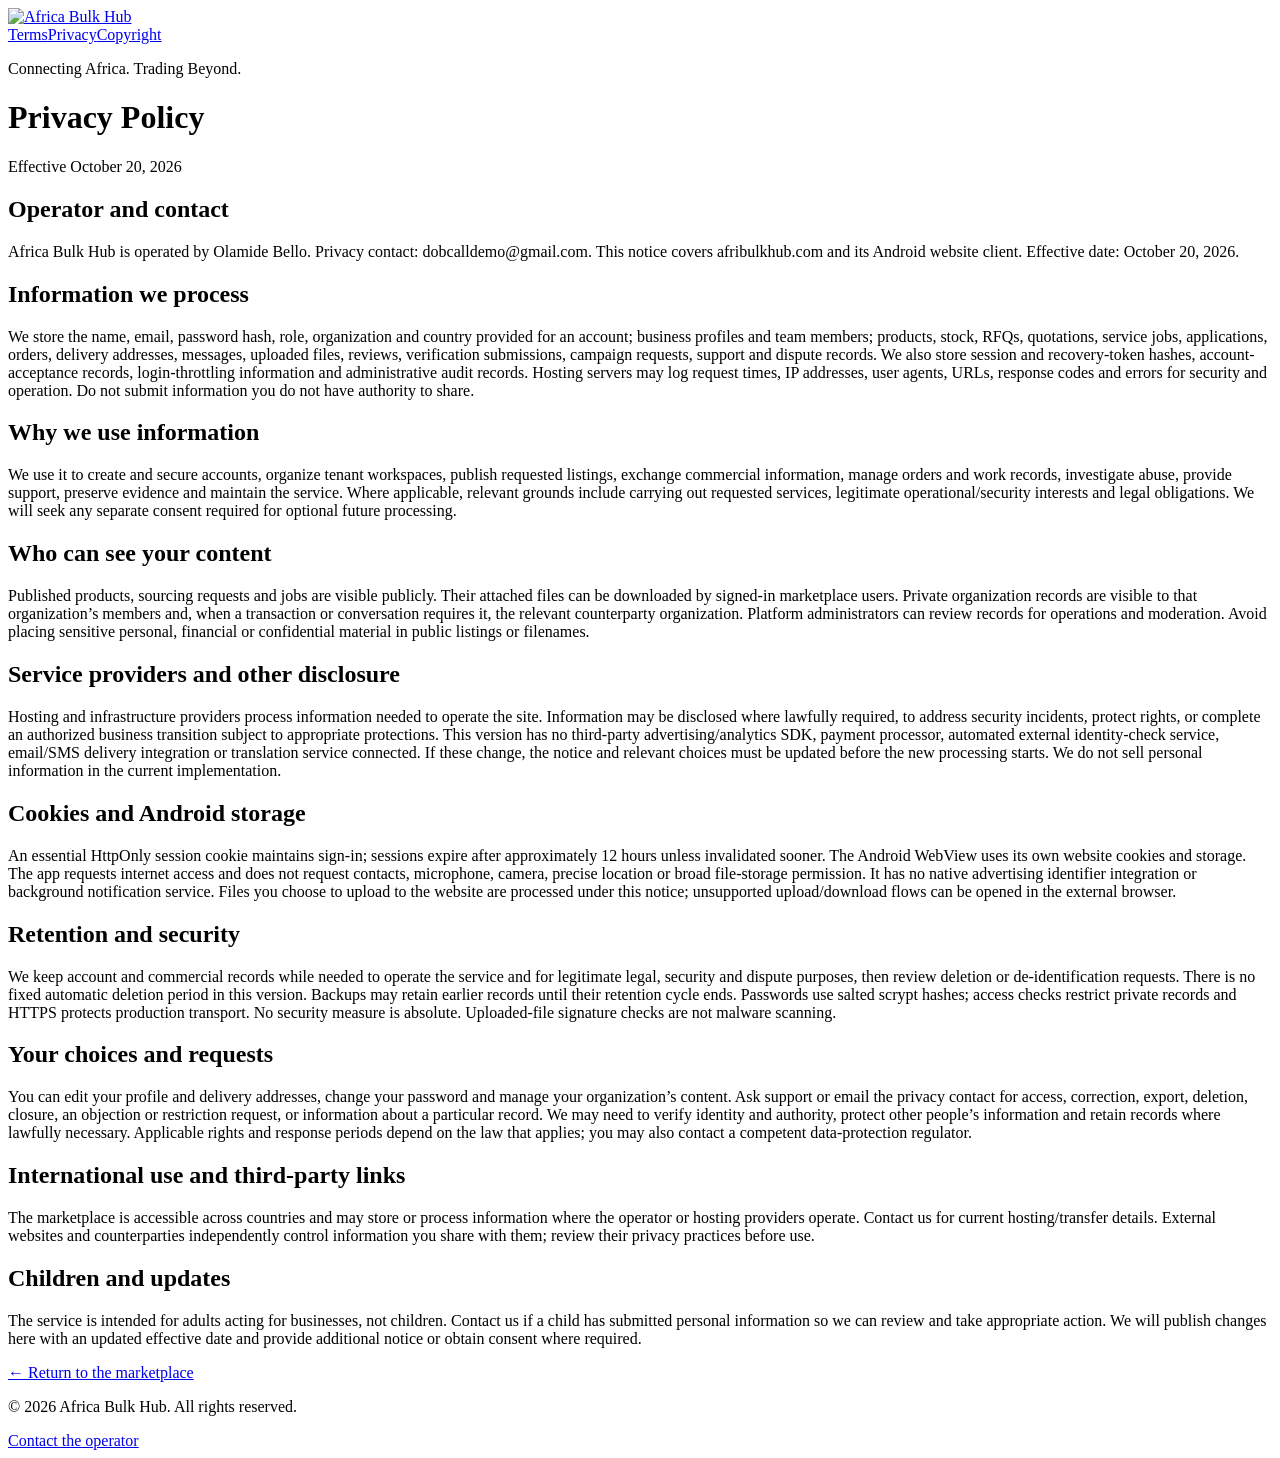
==== static/legal/privacy.html @ d403a62d "Brand Africa Bulk Hub; add legal consent, signed Android app and Olamidepanel pull deployment" ====
<!doctype html><html lang="en"><head><meta charset="utf-8"><meta name="viewport" content="width=device-width,initial-scale=1"><title>Privacy Policy | Africa Bulk Hub</title><link rel="icon" href="/brand/icon.png"><link rel="stylesheet" href="/style.css"></head><body><header><a class="brand" href="/"><img class="legal-logo" src="/brand/logo.png" alt="Africa Bulk Hub"></a><nav aria-label="Legal navigation"><a href="/terms">Terms</a><a href="/privacy">Privacy</a><a href="/copyright">Copyright</a></nav></header><main class="section legal-copy"><p class="eyebrow highlight">Connecting Africa. Trading Beyond.</p><h1>Privacy Policy</h1><p class="caption">Effective October 20, 2026</p><section><h2>Operator and contact</h2><p>Africa Bulk Hub is operated by Olamide Bello. Privacy contact: dobcalldemo@gmail.com. This notice covers afribulkhub.com and its Android website client. Effective date: October 20, 2026.</p></section><section><h2>Information we process</h2><p>We store the name, email, password hash, role, organization and country provided for an account; business profiles and team members; products, stock, RFQs, quotations, service jobs, applications, orders, delivery addresses, messages, uploaded files, reviews, verification submissions, campaign requests, support and dispute records. We also store session and recovery-token hashes, account-acceptance records, login-throttling information and administrative audit records. Hosting servers may log request times, IP addresses, user agents, URLs, response codes and errors for security and operation. Do not submit information you do not have authority to share.</p></section><section><h2>Why we use information</h2><p>We use it to create and secure accounts, organize tenant workspaces, publish requested listings, exchange commercial information, manage orders and work records, investigate abuse, provide support, preserve evidence and maintain the service. Where applicable, relevant grounds include carrying out requested services, legitimate operational/security interests and legal obligations. We will seek any separate consent required for optional future processing.</p></section><section><h2>Who can see your content</h2><p>Published products, sourcing requests and jobs are visible publicly. Their attached files can be downloaded by signed-in marketplace users. Private organization records are visible to that organization’s members and, when a transaction or conversation requires it, the relevant counterparty organization. Platform administrators can review records for operations and moderation. Avoid placing sensitive personal, financial or confidential material in public listings or filenames.</p></section><section><h2>Service providers and other disclosure</h2><p>Hosting and infrastructure providers process information needed to operate the site. Information may be disclosed where lawfully required, to address security incidents, protect rights, or complete an authorized business transition subject to appropriate protections. This version has no third-party advertising/analytics SDK, payment processor, automated external identity-check service, email/SMS delivery integration or translation service connected. If these change, the notice and relevant choices must be updated before the new processing starts. We do not sell personal information in the current implementation.</p></section><section><h2>Cookies and Android storage</h2><p>An essential HttpOnly session cookie maintains sign-in; sessions expire after approximately 12 hours unless invalidated sooner. The Android WebView uses its own website cookies and storage. The app requests internet access and does not request contacts, microphone, camera, precise location or broad file-storage permission. It has no native advertising identifier integration or background notification service. Files you choose to upload to the website are processed under this notice; unsupported upload/download flows can be opened in the external browser.</p></section><section><h2>Retention and security</h2><p>We keep account and commercial records while needed to operate the service and for legitimate legal, security and dispute purposes, then review deletion or de-identification requests. There is no fixed automatic deletion period in this version. Backups may retain earlier records until their retention cycle ends. Passwords use salted scrypt hashes; access checks restrict private records and HTTPS protects production transport. No security measure is absolute. Uploaded-file signature checks are not malware scanning.</p></section><section><h2>Your choices and requests</h2><p>You can edit your profile and delivery addresses, change your password and manage your organization’s content. Ask support or email the privacy contact for access, correction, export, deletion, closure, an objection or restriction request, or information about a particular record. We may need to verify identity and authority, protect other people’s information and retain records where lawfully necessary. Applicable rights and response periods depend on the law that applies; you may also contact a competent data-protection regulator.</p></section><section><h2>International use and third-party links</h2><p>The marketplace is accessible across countries and may store or process information where the operator or hosting providers operate. Contact us for current hosting/transfer details. External websites and counterparties independently control information you share with them; review their privacy practices before use.</p></section><section><h2>Children and updates</h2><p>The service is intended for adults acting for businesses, not children. Contact us if a child has submitted personal information so we can review and take appropriate action. We will publish changes here with an updated effective date and provide additional notice or obtain consent where required.</p></section><p><a class="link" href="/">← Return to the marketplace</a></p></main><footer><p>© 2026 Africa Bulk Hub. All rights reserved.</p><a href="mailto:dobcalldemo@gmail.com">Contact the operator</a></footer></body></html>
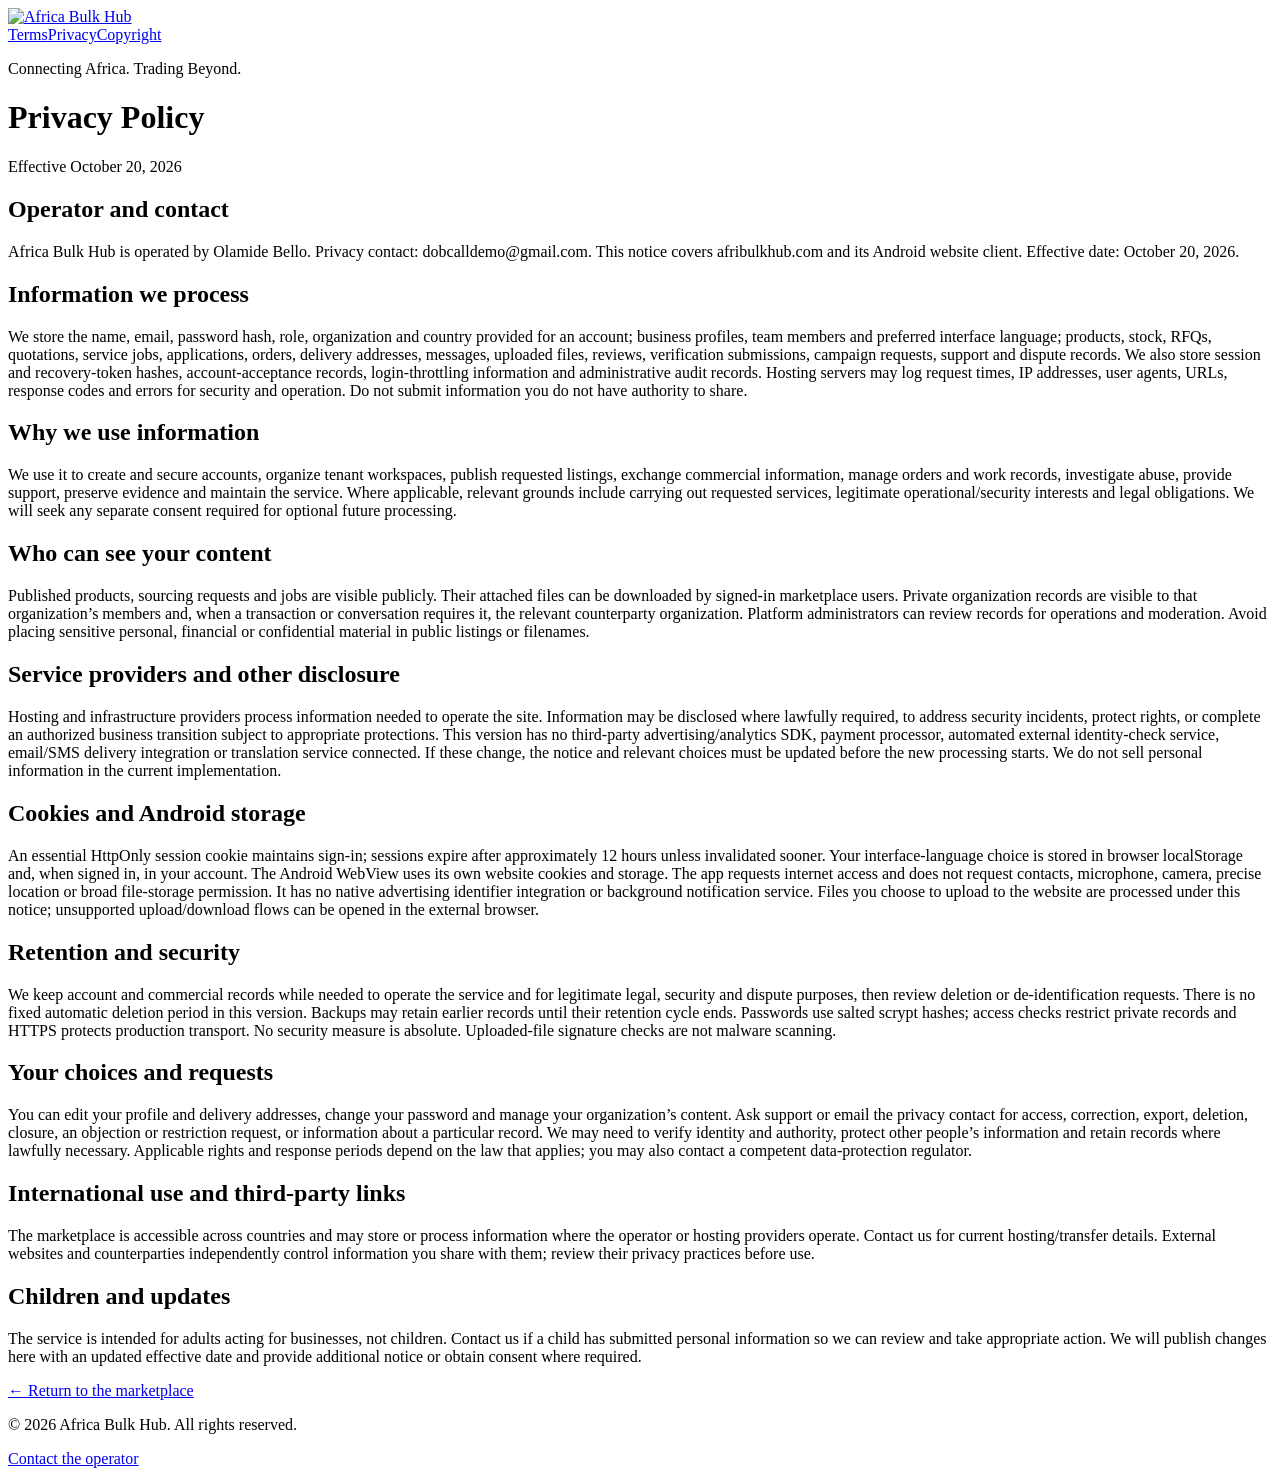
==== commit 5bfd9b30: "Default core UI to Nigerian Pidgin; add 6577 African language/dialect choices and user preferences" ====
--- a/static/legal/privacy.html
+++ b/static/legal/privacy.html
@@ -1 +1 @@
-<!doctype html><html lang="en"><head><meta charset="utf-8"><meta name="viewport" content="width=device-width,initial-scale=1"><title>Privacy Policy | Africa Bulk Hub</title><link rel="icon" href="/brand/icon.png"><link rel="stylesheet" href="/style.css"></head><body><header><a class="brand" href="/"><img class="legal-logo" src="/brand/logo.png" alt="Africa Bulk Hub"></a><nav aria-label="Legal navigation"><a href="/terms">Terms</a><a href="/privacy">Privacy</a><a href="/copyright">Copyright</a></nav></header><main class="section legal-copy"><p class="eyebrow highlight">Connecting Africa. Trading Beyond.</p><h1>Privacy Policy</h1><p class="caption">Effective October 20, 2026</p><section><h2>Operator and contact</h2><p>Africa Bulk Hub is operated by Olamide Bello. Privacy contact: dobcalldemo@gmail.com. This notice covers afribulkhub.com and its Android website client. Effective date: October 20, 2026.</p></section><section><h2>Information we process</h2><p>We store the name, email, password hash, role, organization and country provided for an account; business profiles and team members; products, stock, RFQs, quotations, service jobs, applications, orders, delivery addresses, messages, uploaded files, reviews, verification submissions, campaign requests, support and dispute records. We also store session and recovery-token hashes, account-acceptance records, login-throttling information and administrative audit records. Hosting servers may log request times, IP addresses, user agents, URLs, response codes and errors for security and operation. Do not submit information you do not have authority to share.</p></section><section><h2>Why we use information</h2><p>We use it to create and secure accounts, organize tenant workspaces, publish requested listings, exchange commercial information, manage orders and work records, investigate abuse, provide support, preserve evidence and maintain the service. Where applicable, relevant grounds include carrying out requested services, legitimate operational/security interests and legal obligations. We will seek any separate consent required for optional future processing.</p></section><section><h2>Who can see your content</h2><p>Published products, sourcing requests and jobs are visible publicly. Their attached files can be downloaded by signed-in marketplace users. Private organization records are visible to that organization’s members and, when a transaction or conversation requires it, the relevant counterparty organization. Platform administrators can review records for operations and moderation. Avoid placing sensitive personal, financial or confidential material in public listings or filenames.</p></section><section><h2>Service providers and other disclosure</h2><p>Hosting and infrastructure providers process information needed to operate the site. Information may be disclosed where lawfully required, to address security incidents, protect rights, or complete an authorized business transition subject to appropriate protections. This version has no third-party advertising/analytics SDK, payment processor, automated external identity-check service, email/SMS delivery integration or translation service connected. If these change, the notice and relevant choices must be updated before the new processing starts. We do not sell personal information in the current implementation.</p></section><section><h2>Cookies and Android storage</h2><p>An essential HttpOnly session cookie maintains sign-in; sessions expire after approximately 12 hours unless invalidated sooner. The Android WebView uses its own website cookies and storage. The app requests internet access and does not request contacts, microphone, camera, precise location or broad file-storage permission. It has no native advertising identifier integration or background notification service. Files you choose to upload to the website are processed under this notice; unsupported upload/download flows can be opened in the external browser.</p></section><section><h2>Retention and security</h2><p>We keep account and commercial records while needed to operate the service and for legitimate legal, security and dispute purposes, then review deletion or de-identification requests. There is no fixed automatic deletion period in this version. Backups may retain earlier records until their retention cycle ends. Passwords use salted scrypt hashes; access checks restrict private records and HTTPS protects production transport. No security measure is absolute. Uploaded-file signature checks are not malware scanning.</p></section><section><h2>Your choices and requests</h2><p>You can edit your profile and delivery addresses, change your password and manage your organization’s content. Ask support or email the privacy contact for access, correction, export, deletion, closure, an objection or restriction request, or information about a particular record. We may need to verify identity and authority, protect other people’s information and retain records where lawfully necessary. Applicable rights and response periods depend on the law that applies; you may also contact a competent data-protection regulator.</p></section><section><h2>International use and third-party links</h2><p>The marketplace is accessible across countries and may store or process information where the operator or hosting providers operate. Contact us for current hosting/transfer details. External websites and counterparties independently control information you share with them; review their privacy practices before use.</p></section><section><h2>Children and updates</h2><p>The service is intended for adults acting for businesses, not children. Contact us if a child has submitted personal information so we can review and take appropriate action. We will publish changes here with an updated effective date and provide additional notice or obtain consent where required.</p></section><p><a class="link" href="/">← Return to the marketplace</a></p></main><footer><p>© 2026 Africa Bulk Hub. All rights reserved.</p><a href="mailto:dobcalldemo@gmail.com">Contact the operator</a></footer></body></html>+<!doctype html><html lang="en"><head><meta charset="utf-8"><meta name="viewport" content="width=device-width,initial-scale=1"><title>Privacy Policy | Africa Bulk Hub</title><link rel="icon" href="/brand/icon.png"><link rel="stylesheet" href="/style.css"></head><body><header><a class="brand" href="/"><img class="legal-logo" src="/brand/logo.png" alt="Africa Bulk Hub"></a><nav aria-label="Legal navigation"><a href="/terms">Terms</a><a href="/privacy">Privacy</a><a href="/copyright">Copyright</a></nav></header><main class="section legal-copy"><p class="eyebrow highlight">Connecting Africa. Trading Beyond.</p><h1>Privacy Policy</h1><p class="caption">Effective October 20, 2026</p><section><h2>Operator and contact</h2><p>Africa Bulk Hub is operated by Olamide Bello. Privacy contact: dobcalldemo@gmail.com. This notice covers afribulkhub.com and its Android website client. Effective date: October 20, 2026.</p></section><section><h2>Information we process</h2><p>We store the name, email, password hash, role, organization and country provided for an account; business profiles, team members and preferred interface language; products, stock, RFQs, quotations, service jobs, applications, orders, delivery addresses, messages, uploaded files, reviews, verification submissions, campaign requests, support and dispute records. We also store session and recovery-token hashes, account-acceptance records, login-throttling information and administrative audit records. Hosting servers may log request times, IP addresses, user agents, URLs, response codes and errors for security and operation. Do not submit information you do not have authority to share.</p></section><section><h2>Why we use information</h2><p>We use it to create and secure accounts, organize tenant workspaces, publish requested listings, exchange commercial information, manage orders and work records, investigate abuse, provide support, preserve evidence and maintain the service. Where applicable, relevant grounds include carrying out requested services, legitimate operational/security interests and legal obligations. We will seek any separate consent required for optional future processing.</p></section><section><h2>Who can see your content</h2><p>Published products, sourcing requests and jobs are visible publicly. Their attached files can be downloaded by signed-in marketplace users. Private organization records are visible to that organization’s members and, when a transaction or conversation requires it, the relevant counterparty organization. Platform administrators can review records for operations and moderation. Avoid placing sensitive personal, financial or confidential material in public listings or filenames.</p></section><section><h2>Service providers and other disclosure</h2><p>Hosting and infrastructure providers process information needed to operate the site. Information may be disclosed where lawfully required, to address security incidents, protect rights, or complete an authorized business transition subject to appropriate protections. This version has no third-party advertising/analytics SDK, payment processor, automated external identity-check service, email/SMS delivery integration or translation service connected. If these change, the notice and relevant choices must be updated before the new processing starts. We do not sell personal information in the current implementation.</p></section><section><h2>Cookies and Android storage</h2><p>An essential HttpOnly session cookie maintains sign-in; sessions expire after approximately 12 hours unless invalidated sooner. Your interface-language choice is stored in browser localStorage and, when signed in, in your account. The Android WebView uses its own website cookies and storage. The app requests internet access and does not request contacts, microphone, camera, precise location or broad file-storage permission. It has no native advertising identifier integration or background notification service. Files you choose to upload to the website are processed under this notice; unsupported upload/download flows can be opened in the external browser.</p></section><section><h2>Retention and security</h2><p>We keep account and commercial records while needed to operate the service and for legitimate legal, security and dispute purposes, then review deletion or de-identification requests. There is no fixed automatic deletion period in this version. Backups may retain earlier records until their retention cycle ends. Passwords use salted scrypt hashes; access checks restrict private records and HTTPS protects production transport. No security measure is absolute. Uploaded-file signature checks are not malware scanning.</p></section><section><h2>Your choices and requests</h2><p>You can edit your profile and delivery addresses, change your password and manage your organization’s content. Ask support or email the privacy contact for access, correction, export, deletion, closure, an objection or restriction request, or information about a particular record. We may need to verify identity and authority, protect other people’s information and retain records where lawfully necessary. Applicable rights and response periods depend on the law that applies; you may also contact a competent data-protection regulator.</p></section><section><h2>International use and third-party links</h2><p>The marketplace is accessible across countries and may store or process information where the operator or hosting providers operate. Contact us for current hosting/transfer details. External websites and counterparties independently control information you share with them; review their privacy practices before use.</p></section><section><h2>Children and updates</h2><p>The service is intended for adults acting for businesses, not children. Contact us if a child has submitted personal information so we can review and take appropriate action. We will publish changes here with an updated effective date and provide additional notice or obtain consent where required.</p></section><p><a class="link" href="/">← Return to the marketplace</a></p></main><footer><p>© 2026 Africa Bulk Hub. All rights reserved.</p><a href="mailto:dobcalldemo@gmail.com">Contact the operator</a></footer></body></html>
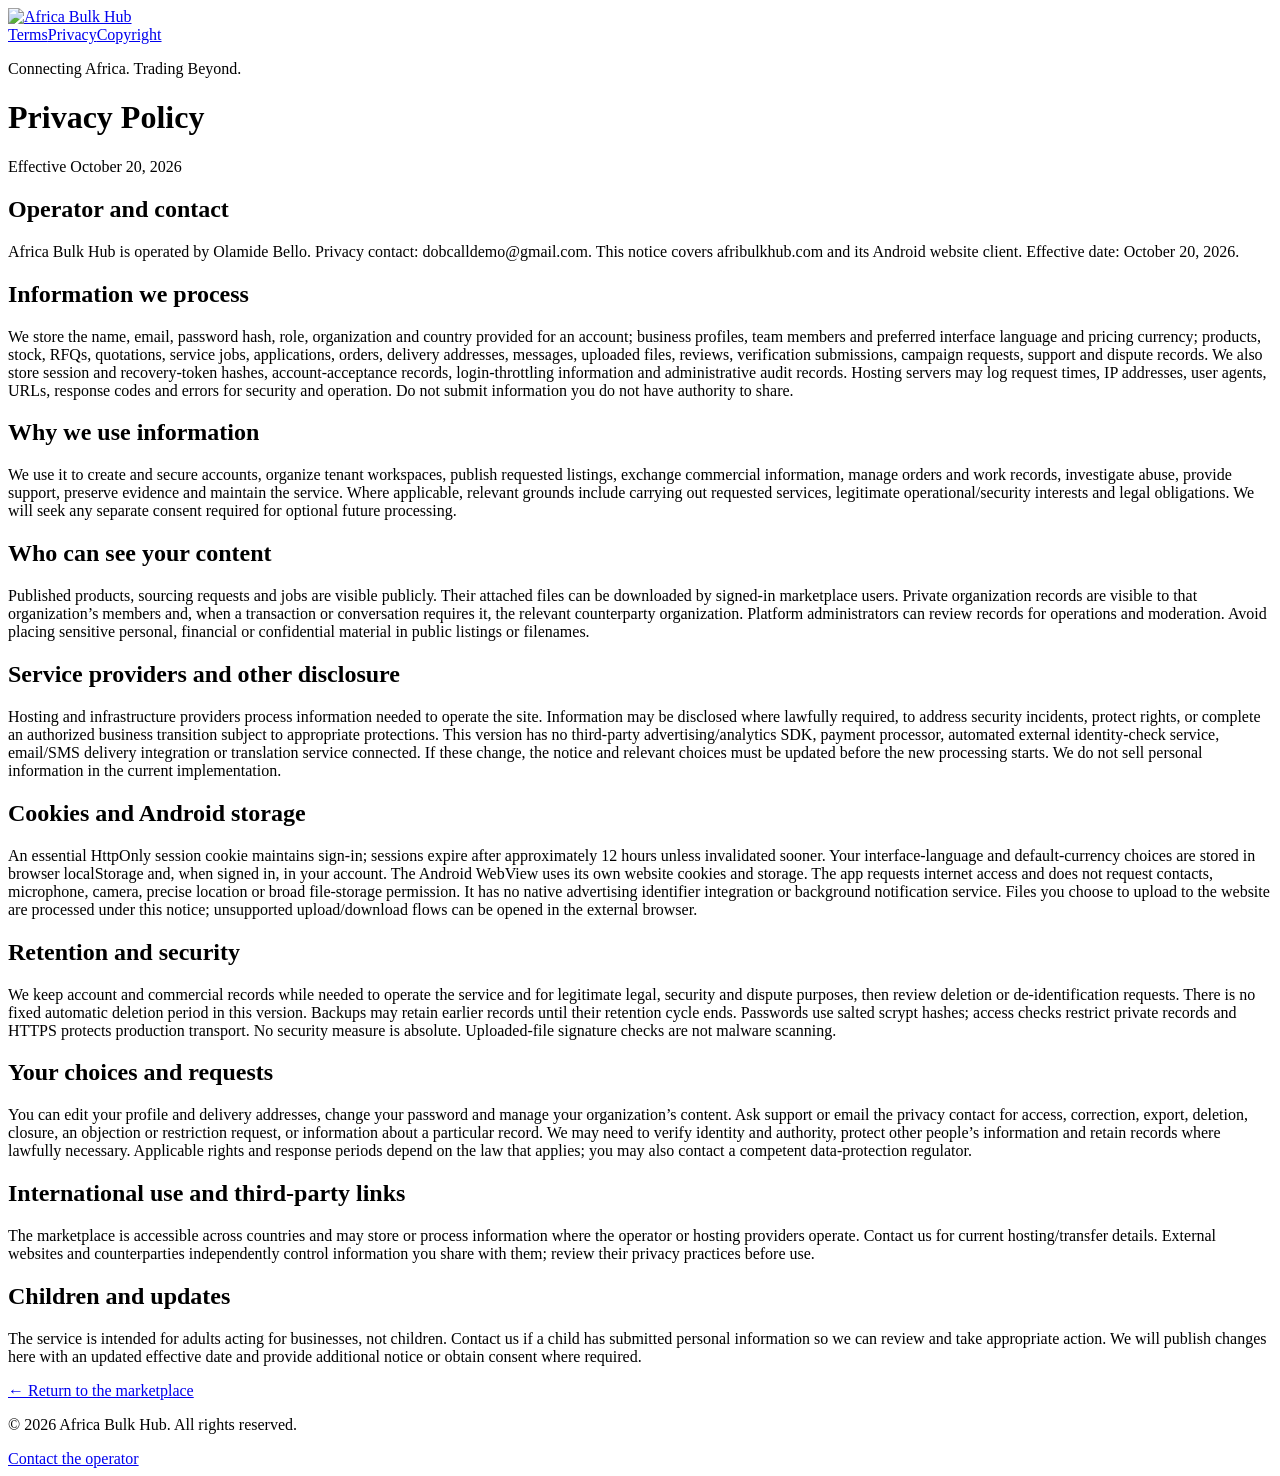
==== commit 02f63a09: "Add African currencies with NGN default and proposed Afira unit; preserve monetary denominations" ====
--- a/static/legal/privacy.html
+++ b/static/legal/privacy.html
@@ -1 +1 @@
-<!doctype html><html lang="en"><head><meta charset="utf-8"><meta name="viewport" content="width=device-width,initial-scale=1"><title>Privacy Policy | Africa Bulk Hub</title><link rel="icon" href="/brand/icon.png"><link rel="stylesheet" href="/style.css"></head><body><header><a class="brand" href="/"><img class="legal-logo" src="/brand/logo.png" alt="Africa Bulk Hub"></a><nav aria-label="Legal navigation"><a href="/terms">Terms</a><a href="/privacy">Privacy</a><a href="/copyright">Copyright</a></nav></header><main class="section legal-copy"><p class="eyebrow highlight">Connecting Africa. Trading Beyond.</p><h1>Privacy Policy</h1><p class="caption">Effective October 20, 2026</p><section><h2>Operator and contact</h2><p>Africa Bulk Hub is operated by Olamide Bello. Privacy contact: dobcalldemo@gmail.com. This notice covers afribulkhub.com and its Android website client. Effective date: October 20, 2026.</p></section><section><h2>Information we process</h2><p>We store the name, email, password hash, role, organization and country provided for an account; business profiles, team members and preferred interface language; products, stock, RFQs, quotations, service jobs, applications, orders, delivery addresses, messages, uploaded files, reviews, verification submissions, campaign requests, support and dispute records. We also store session and recovery-token hashes, account-acceptance records, login-throttling information and administrative audit records. Hosting servers may log request times, IP addresses, user agents, URLs, response codes and errors for security and operation. Do not submit information you do not have authority to share.</p></section><section><h2>Why we use information</h2><p>We use it to create and secure accounts, organize tenant workspaces, publish requested listings, exchange commercial information, manage orders and work records, investigate abuse, provide support, preserve evidence and maintain the service. Where applicable, relevant grounds include carrying out requested services, legitimate operational/security interests and legal obligations. We will seek any separate consent required for optional future processing.</p></section><section><h2>Who can see your content</h2><p>Published products, sourcing requests and jobs are visible publicly. Their attached files can be downloaded by signed-in marketplace users. Private organization records are visible to that organization’s members and, when a transaction or conversation requires it, the relevant counterparty organization. Platform administrators can review records for operations and moderation. Avoid placing sensitive personal, financial or confidential material in public listings or filenames.</p></section><section><h2>Service providers and other disclosure</h2><p>Hosting and infrastructure providers process information needed to operate the site. Information may be disclosed where lawfully required, to address security incidents, protect rights, or complete an authorized business transition subject to appropriate protections. This version has no third-party advertising/analytics SDK, payment processor, automated external identity-check service, email/SMS delivery integration or translation service connected. If these change, the notice and relevant choices must be updated before the new processing starts. We do not sell personal information in the current implementation.</p></section><section><h2>Cookies and Android storage</h2><p>An essential HttpOnly session cookie maintains sign-in; sessions expire after approximately 12 hours unless invalidated sooner. Your interface-language choice is stored in browser localStorage and, when signed in, in your account. The Android WebView uses its own website cookies and storage. The app requests internet access and does not request contacts, microphone, camera, precise location or broad file-storage permission. It has no native advertising identifier integration or background notification service. Files you choose to upload to the website are processed under this notice; unsupported upload/download flows can be opened in the external browser.</p></section><section><h2>Retention and security</h2><p>We keep account and commercial records while needed to operate the service and for legitimate legal, security and dispute purposes, then review deletion or de-identification requests. There is no fixed automatic deletion period in this version. Backups may retain earlier records until their retention cycle ends. Passwords use salted scrypt hashes; access checks restrict private records and HTTPS protects production transport. No security measure is absolute. Uploaded-file signature checks are not malware scanning.</p></section><section><h2>Your choices and requests</h2><p>You can edit your profile and delivery addresses, change your password and manage your organization’s content. Ask support or email the privacy contact for access, correction, export, deletion, closure, an objection or restriction request, or information about a particular record. We may need to verify identity and authority, protect other people’s information and retain records where lawfully necessary. Applicable rights and response periods depend on the law that applies; you may also contact a competent data-protection regulator.</p></section><section><h2>International use and third-party links</h2><p>The marketplace is accessible across countries and may store or process information where the operator or hosting providers operate. Contact us for current hosting/transfer details. External websites and counterparties independently control information you share with them; review their privacy practices before use.</p></section><section><h2>Children and updates</h2><p>The service is intended for adults acting for businesses, not children. Contact us if a child has submitted personal information so we can review and take appropriate action. We will publish changes here with an updated effective date and provide additional notice or obtain consent where required.</p></section><p><a class="link" href="/">← Return to the marketplace</a></p></main><footer><p>© 2026 Africa Bulk Hub. All rights reserved.</p><a href="mailto:dobcalldemo@gmail.com">Contact the operator</a></footer></body></html>+<!doctype html><html lang="en"><head><meta charset="utf-8"><meta name="viewport" content="width=device-width,initial-scale=1"><title>Privacy Policy | Africa Bulk Hub</title><link rel="icon" href="/brand/icon.png"><link rel="stylesheet" href="/style.css"></head><body><header><a class="brand" href="/"><img class="legal-logo" src="/brand/logo.png" alt="Africa Bulk Hub"></a><nav aria-label="Legal navigation"><a href="/terms">Terms</a><a href="/privacy">Privacy</a><a href="/copyright">Copyright</a></nav></header><main class="section legal-copy"><p class="eyebrow highlight">Connecting Africa. Trading Beyond.</p><h1>Privacy Policy</h1><p class="caption">Effective October 20, 2026</p><section><h2>Operator and contact</h2><p>Africa Bulk Hub is operated by Olamide Bello. Privacy contact: dobcalldemo@gmail.com. This notice covers afribulkhub.com and its Android website client. Effective date: October 20, 2026.</p></section><section><h2>Information we process</h2><p>We store the name, email, password hash, role, organization and country provided for an account; business profiles, team members and preferred interface language and pricing currency; products, stock, RFQs, quotations, service jobs, applications, orders, delivery addresses, messages, uploaded files, reviews, verification submissions, campaign requests, support and dispute records. We also store session and recovery-token hashes, account-acceptance records, login-throttling information and administrative audit records. Hosting servers may log request times, IP addresses, user agents, URLs, response codes and errors for security and operation. Do not submit information you do not have authority to share.</p></section><section><h2>Why we use information</h2><p>We use it to create and secure accounts, organize tenant workspaces, publish requested listings, exchange commercial information, manage orders and work records, investigate abuse, provide support, preserve evidence and maintain the service. Where applicable, relevant grounds include carrying out requested services, legitimate operational/security interests and legal obligations. We will seek any separate consent required for optional future processing.</p></section><section><h2>Who can see your content</h2><p>Published products, sourcing requests and jobs are visible publicly. Their attached files can be downloaded by signed-in marketplace users. Private organization records are visible to that organization’s members and, when a transaction or conversation requires it, the relevant counterparty organization. Platform administrators can review records for operations and moderation. Avoid placing sensitive personal, financial or confidential material in public listings or filenames.</p></section><section><h2>Service providers and other disclosure</h2><p>Hosting and infrastructure providers process information needed to operate the site. Information may be disclosed where lawfully required, to address security incidents, protect rights, or complete an authorized business transition subject to appropriate protections. This version has no third-party advertising/analytics SDK, payment processor, automated external identity-check service, email/SMS delivery integration or translation service connected. If these change, the notice and relevant choices must be updated before the new processing starts. We do not sell personal information in the current implementation.</p></section><section><h2>Cookies and Android storage</h2><p>An essential HttpOnly session cookie maintains sign-in; sessions expire after approximately 12 hours unless invalidated sooner. Your interface-language and default-currency choices are stored in browser localStorage and, when signed in, in your account. The Android WebView uses its own website cookies and storage. The app requests internet access and does not request contacts, microphone, camera, precise location or broad file-storage permission. It has no native advertising identifier integration or background notification service. Files you choose to upload to the website are processed under this notice; unsupported upload/download flows can be opened in the external browser.</p></section><section><h2>Retention and security</h2><p>We keep account and commercial records while needed to operate the service and for legitimate legal, security and dispute purposes, then review deletion or de-identification requests. There is no fixed automatic deletion period in this version. Backups may retain earlier records until their retention cycle ends. Passwords use salted scrypt hashes; access checks restrict private records and HTTPS protects production transport. No security measure is absolute. Uploaded-file signature checks are not malware scanning.</p></section><section><h2>Your choices and requests</h2><p>You can edit your profile and delivery addresses, change your password and manage your organization’s content. Ask support or email the privacy contact for access, correction, export, deletion, closure, an objection or restriction request, or information about a particular record. We may need to verify identity and authority, protect other people’s information and retain records where lawfully necessary. Applicable rights and response periods depend on the law that applies; you may also contact a competent data-protection regulator.</p></section><section><h2>International use and third-party links</h2><p>The marketplace is accessible across countries and may store or process information where the operator or hosting providers operate. Contact us for current hosting/transfer details. External websites and counterparties independently control information you share with them; review their privacy practices before use.</p></section><section><h2>Children and updates</h2><p>The service is intended for adults acting for businesses, not children. Contact us if a child has submitted personal information so we can review and take appropriate action. We will publish changes here with an updated effective date and provide additional notice or obtain consent where required.</p></section><p><a class="link" href="/">← Return to the marketplace</a></p></main><footer><p>© 2026 Africa Bulk Hub. All rights reserved.</p><a href="mailto:dobcalldemo@gmail.com">Contact the operator</a></footer></body></html>
